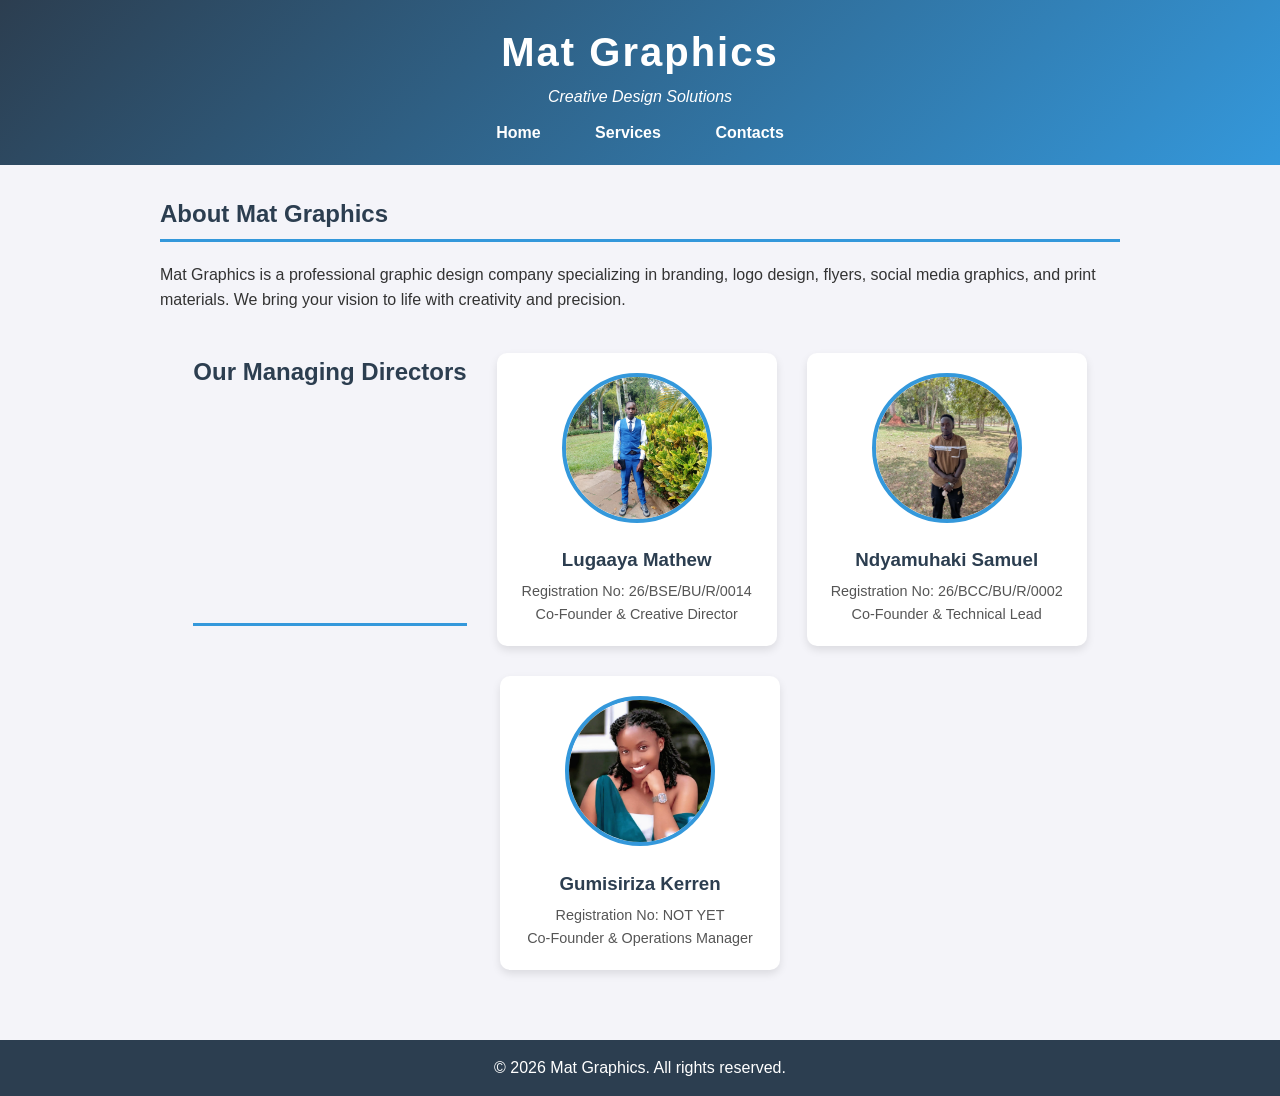
==== index.html @ 0e3ddb9f "Initial commit" ====
<!DOCTYPE html>
<html lang="en">
<head>
    <meta charset="UTF-8">
    <meta name="viewport" content="width=device-width, initial-scale=1.0">
    <title>Mat Graphics – Home</title>
    <link rel="stylesheet" href="style.css">
</head>
<body>
    <header>
        <h1>Mat Graphics</h1>
        <p>Creative Design Solutions</p>
        <nav>
            <a href="index.html">Home</a>
            <a href="services.html">Services</a>
            <a href="contacts.html">Contacts</a>
        </nav>
    </header>

    <main>
        <section class="overview">
            <h2>About Mat Graphics</h2>
            <p>Mat Graphics is a professional graphic design company specializing in branding, logo design, flyers, social media graphics, and print materials. We bring your vision to life with creativity and precision.</p>
        </section>

        <section class="team">
            <h2>Our Managing Directors</h2>

            <!-- Director 1 -->
            <div class="director">
                <img src="mathew.jpg" alt="Lugaaya Mathew" class="profile-pic">
                <h3>Lugaaya Mathew</h3>
                <p>Registration No: 26/BSE/BU/R/0014</p>
                <p>Co-Founder & Creative Director</p>
            </div>

            <!-- Director 2 -->
            <div class="director">
                <img src="samuel.jpg" alt="Ndyamuhaki Samuel" class="profile-pic">
                <h3>Ndyamuhaki Samuel</h3>
                <p>Registration No: 26/BCC/BU/R/0002</p>
                <p>Co-Founder & Technical Lead</p>
            </div>

            <!-- Director 3 (NEW) -->
            <div class="director">
                <img src="kerren.jpg" alt="Gumisiriza Kerren" class="profile-pic">
                <h3>Gumisiriza Kerren</h3>
                <p>Registration No: NOT YET</p>
                <p>Co-Founder & Operations Manager</p>
            </div>

        </section>
    </main>

    <footer>
        <p>&copy; 2026 Mat Graphics. All rights reserved.</p>
    </footer>
</body>
</html>
---- style.css ----
/* Reset & Base */
* {
    margin: 0;
    padding: 0;
    box-sizing: border-box;
}

body {
    font-family: 'Segoe UI', Tahoma, Geneva, Verdana, sans-serif;
    line-height: 1.6;
    background-color: #f4f4f9;
    color: #333;
    min-height: 100vh;
    display: flex;
    flex-direction: column;
}

/* Header */
header {
    background: linear-gradient(135deg, #2c3e50, #3498db);
    color: white;
    padding: 20px 0;
    text-align: center;
}

header h1 {
    font-size: 2.5rem;
    letter-spacing: 2px;
}

header p {
    font-style: italic;
    margin-bottom: 10px;
}

nav {
    margin-top: 10px;
}

nav a {
    color: white;
    text-decoration: none;
    margin: 0 15px;
    font-weight: bold;
    padding: 5px 10px;
    border-radius: 5px;
    transition: background 0.3s;
}

nav a:hover {
    background: rgba(255, 255, 255, 0.2);
    cursor: pointer;
}

/* Main Content */
main {
    flex: 1;
    padding: 30px 20px;
    max-width: 1000px;
    margin: 0 auto;
    width: 100%;
}

section {
    margin-bottom: 40px;
}

h2 {
    color: #2c3e50;
    border-bottom: 3px solid #3498db;
    padding-bottom: 5px;
    margin-bottom: 20px;
}

/* Team (Directors) */
.team {
    display: flex;
    flex-wrap: wrap;
    gap: 30px;
    justify-content: center;
}

.director {
    background: white;
    border-radius: 10px;
    box-shadow: 0 4px 8px rgba(0,0,0,0.1);
    padding: 20px;
    text-align: center;
    width: 280px;
    transition: transform 0.3s;
}

.director:hover {
    transform: translateY(-5px);
}

.profile-pic {
    width: 150px;
    height: 150px;
    border-radius: 50%;
    object-fit: cover;
    border: 4px solid #3498db;
    margin-bottom: 15px;
}

.director h3 {
    color: #2c3e50;
    margin-bottom: 5px;
}

.director p {
    color: #555;
    font-size: 0.9rem;
}

/* Services list */
.services-list ul {
    list-style: none;
    display: grid;
    grid-template-columns: repeat(auto-fit, minmax(250px, 1fr));
    gap: 15px;
}

.services-list li {
    background: white;
    padding: 15px 20px;
    border-radius: 8px;
    box-shadow: 0 2px 5px rgba(0,0,0,0.1);
    border-left: 5px solid #3498db;
    font-weight: 500;
}

/* Contact info */
.contact-info p {
    background: white;
    padding: 12px 20px;
    border-radius: 8px;
    margin-bottom: 10px;
    box-shadow: 0 2px 5px rgba(0,0,0,0.1);
}

/* Footer */
footer {
    background: #2c3e50;
    color: white;
    text-align: center;
    padding: 15px 0;
    margin-top: auto;
}
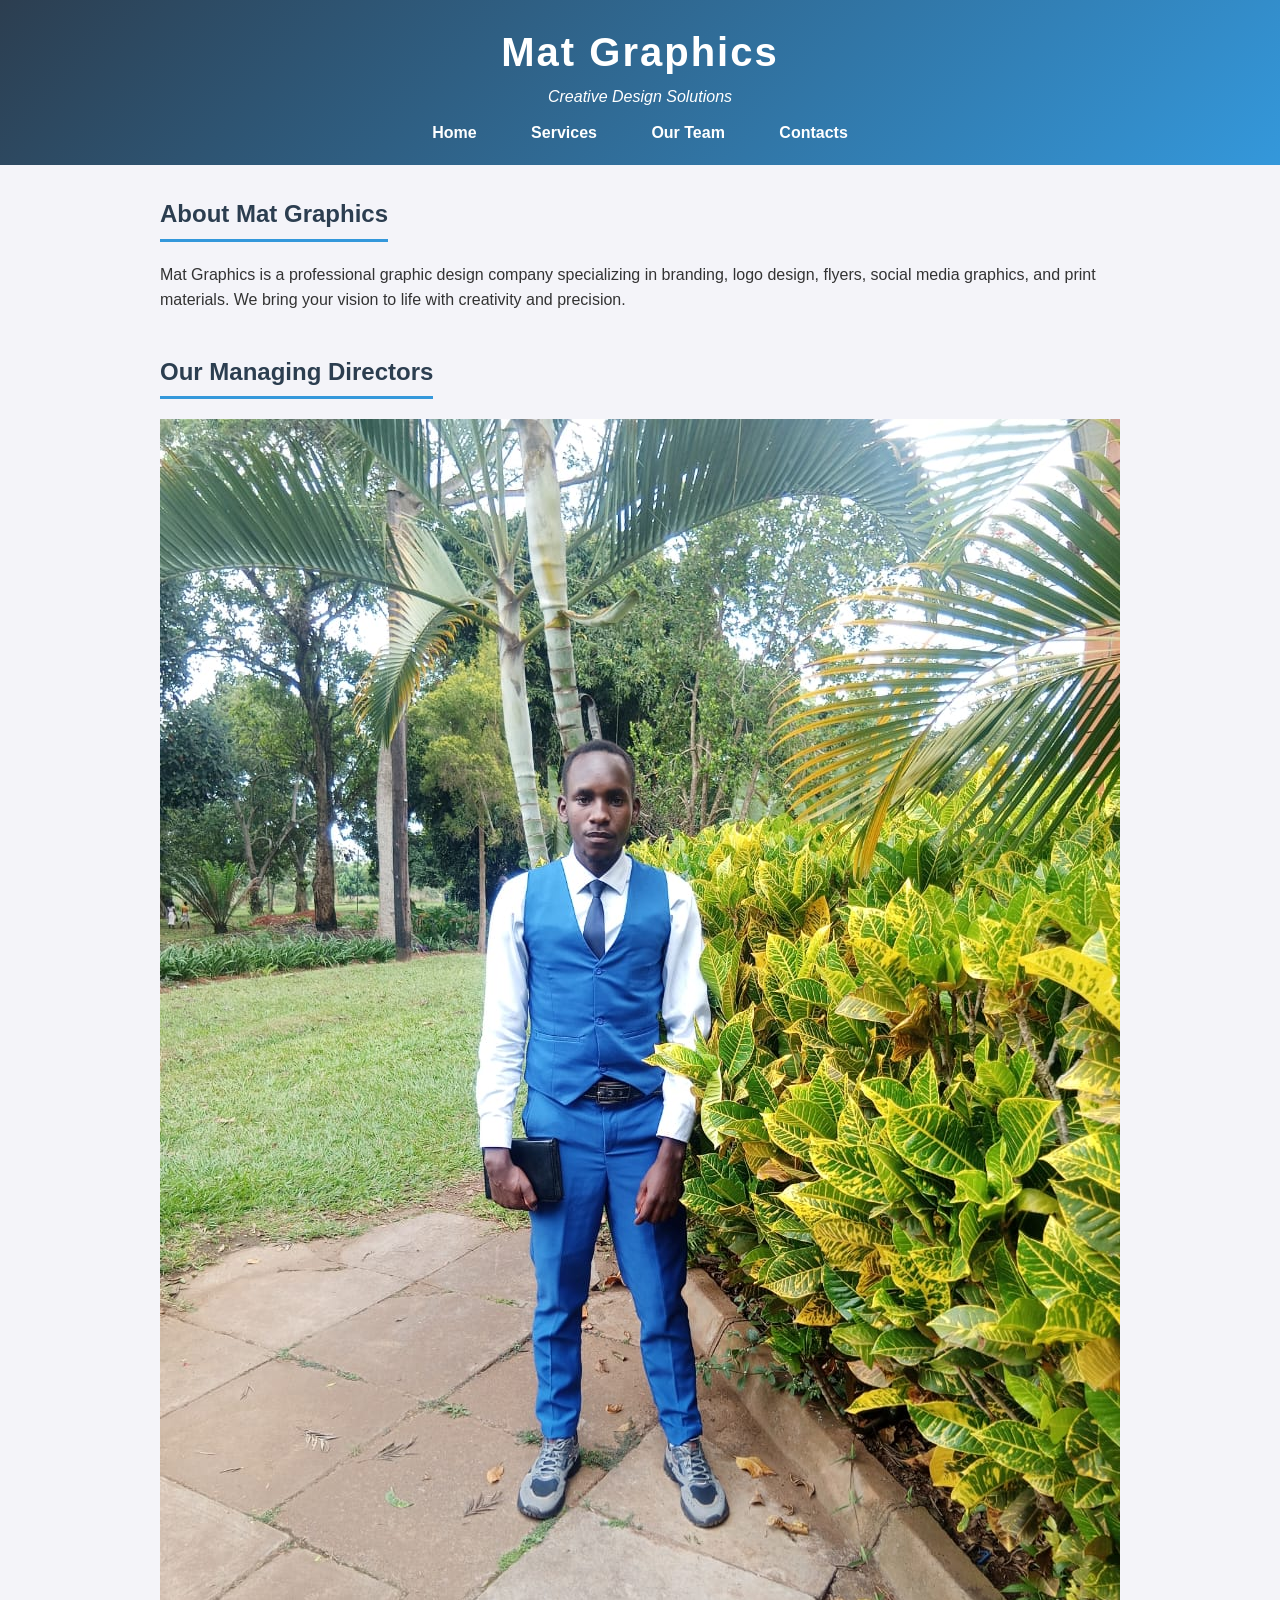
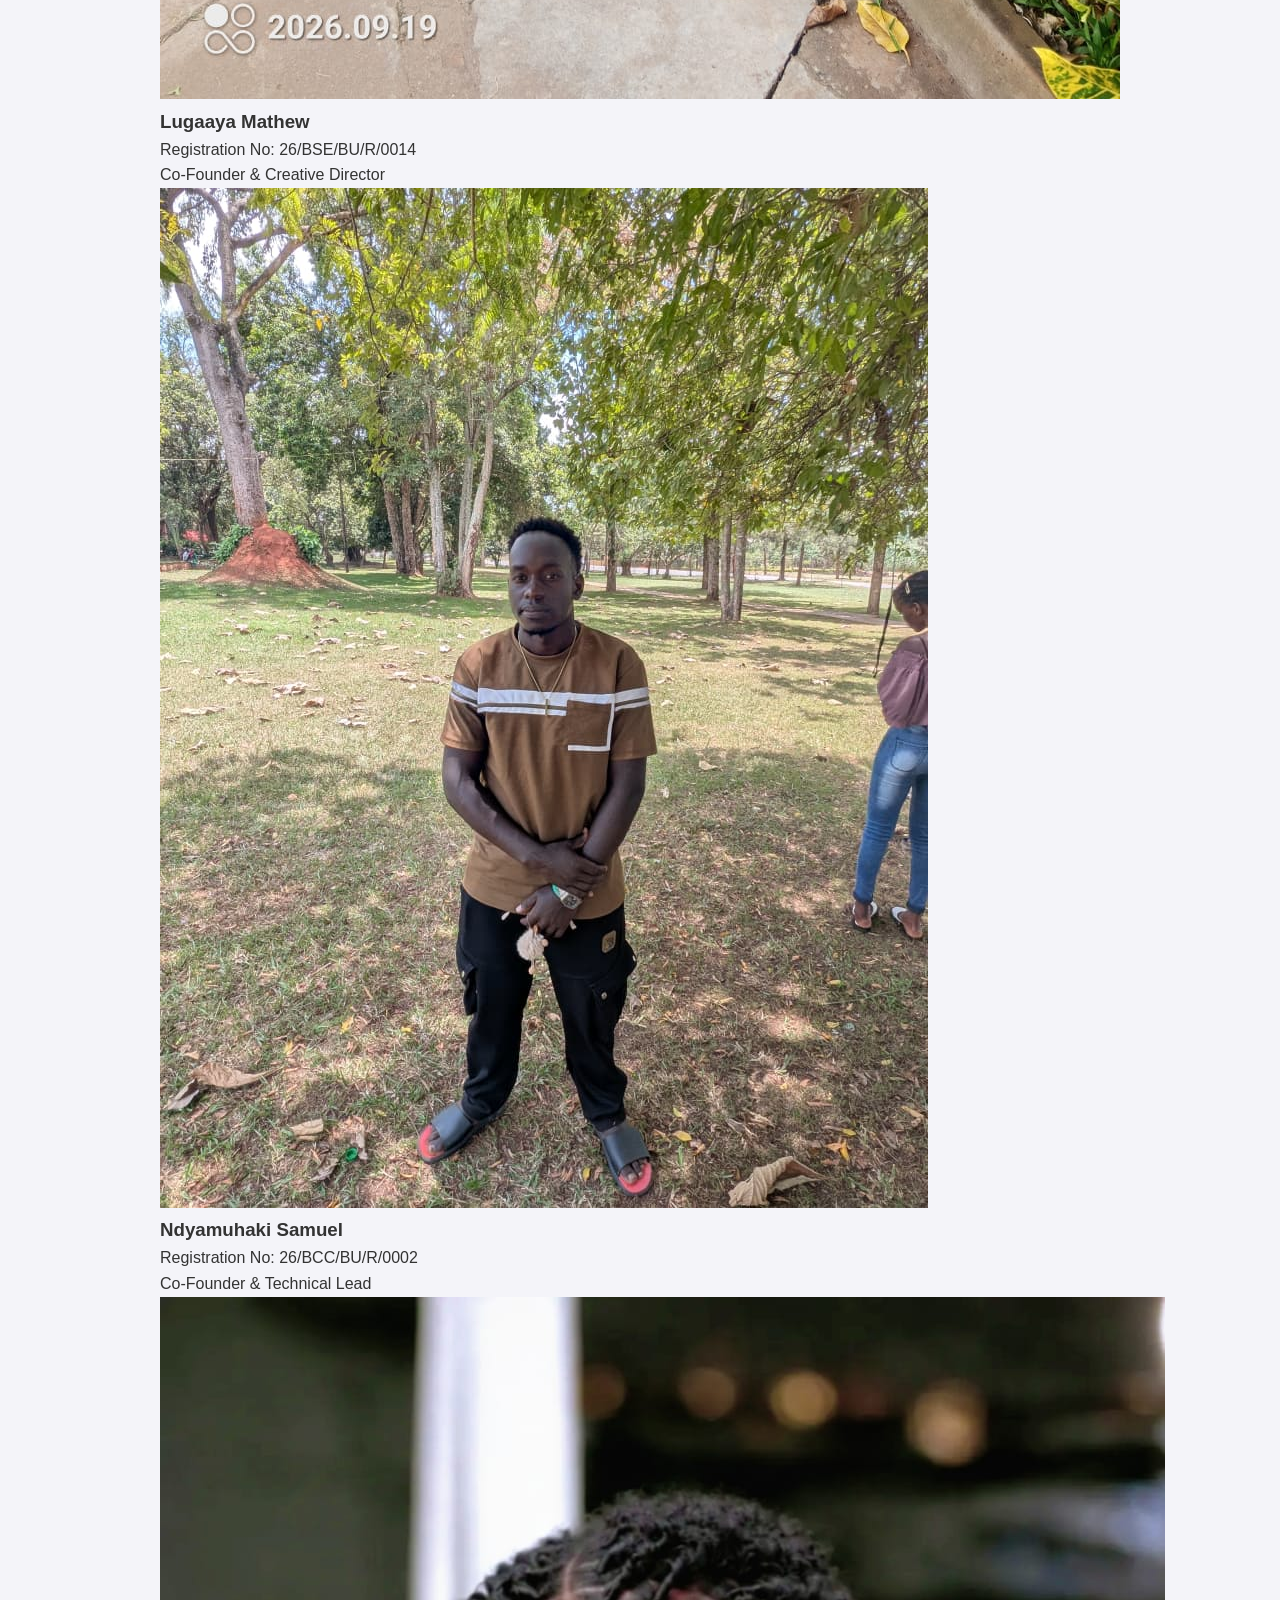
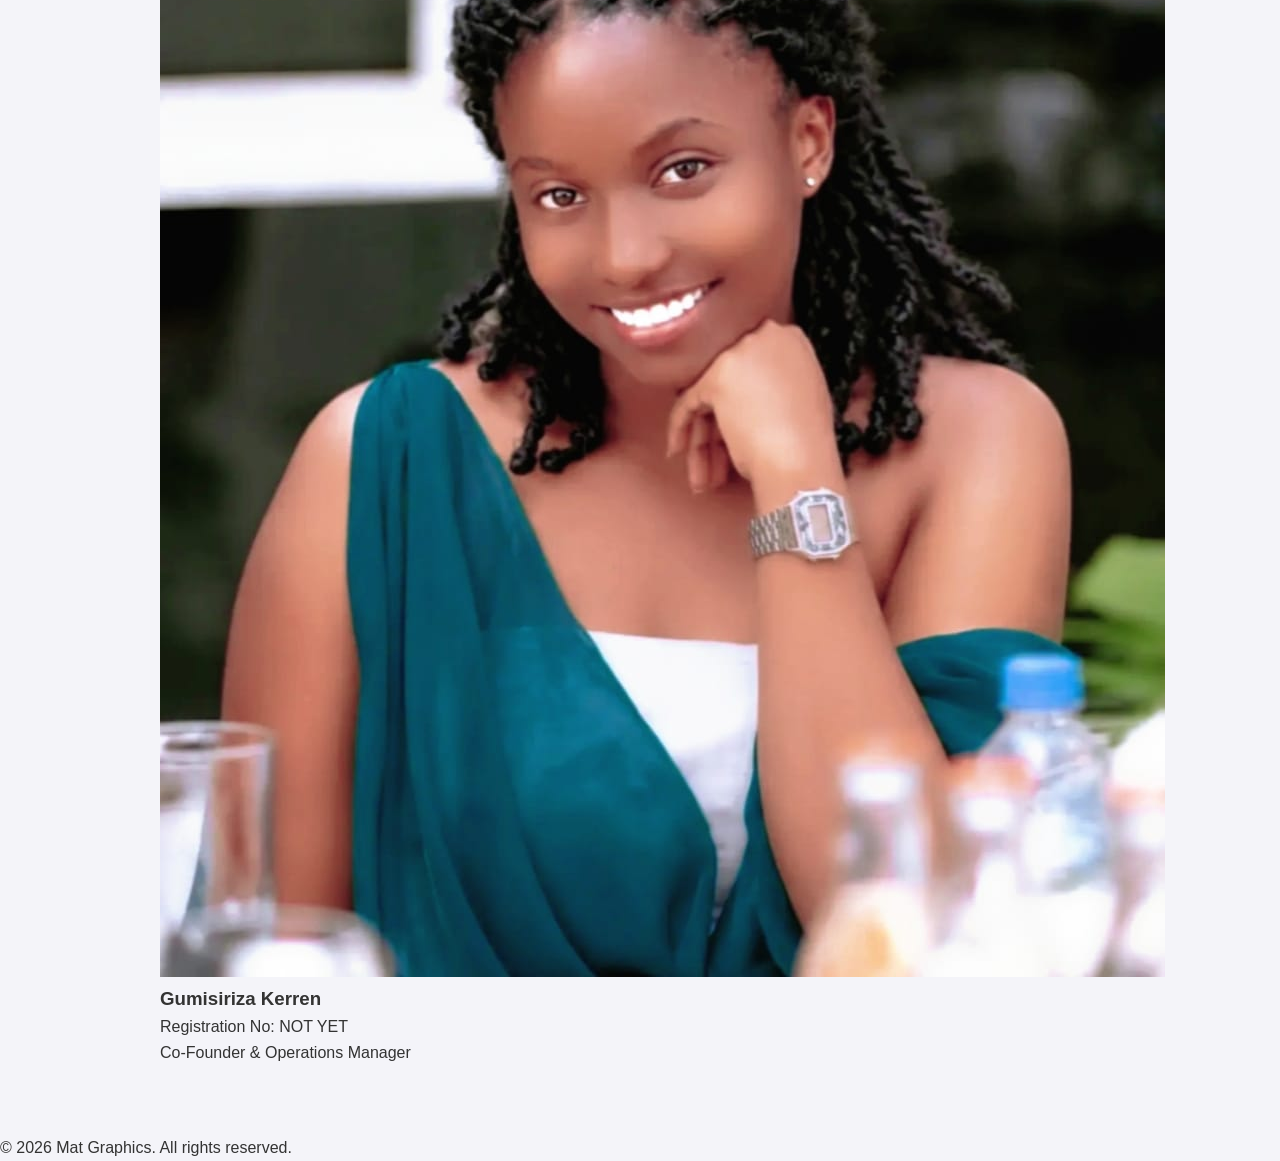
==== commit 1a076de8: "modified" ====
--- a/index.html
+++ b/index.html
@@ -13,6 +13,7 @@
         <nav>
             <a href="index.html">Home</a>
             <a href="services.html">Services</a>
+            <a href="ourteam.html">Our Team</a>
             <a href="contacts.html">Contacts</a>
         </nav>
     </header>
@@ -26,7 +27,7 @@
         <section class="team">
             <h2>Our Managing Directors</h2>
 
-            <!-- Director 1 -->
+           
             <div class="director">
                 <img src="mathew.jpg" alt="Lugaaya Mathew" class="profile-pic">
                 <h3>Lugaaya Mathew</h3>
@@ -34,7 +35,7 @@
                 <p>Co-Founder & Creative Director</p>
             </div>
 
-            <!-- Director 2 -->
+          
             <div class="director">
                 <img src="samuel.jpg" alt="Ndyamuhaki Samuel" class="profile-pic">
                 <h3>Ndyamuhaki Samuel</h3>
@@ -42,7 +43,7 @@
                 <p>Co-Founder & Technical Lead</p>
             </div>
 
-            <!-- Director 3 (NEW) -->
+           
             <div class="director">
                 <img src="kerren.jpg" alt="Gumisiriza Kerren" class="profile-pic">
                 <h3>Gumisiriza Kerren</h3>
--- a/style.css
+++ b/style.css
@@ -1,4 +1,4 @@
- /* Reset & Base */
+ 
 * {
     margin: 0;
     padding: 0;
@@ -15,7 +15,7 @@
     flex-direction: column;
 }
 
-/* Header */
+
 header {
     background: linear-gradient(135deg, #2c3e50, #3498db);
     color: white;
@@ -49,10 +49,9 @@
 
 nav a:hover {
     background: rgba(255, 255, 255, 0.2);
-    cursor: pointer;
 }
 
-/* Main Content */
+
 main {
     flex: 1;
     padding: 30px 20px;
@@ -65,55 +64,83 @@
     margin-bottom: 40px;
 }
 
-h2 {
+h2, .team-section h1 {
     color: #2c3e50;
     border-bottom: 3px solid #3498db;
     padding-bottom: 5px;
     margin-bottom: 20px;
+    display: inline-block;
+    margin-left: auto;
+    margin-right: auto;
 }
 
-/* Team (Directors) */
-.team {
-    display: flex;
-    flex-wrap: wrap;
-    gap: 30px;
-    justify-content: center;
+.subtitle {
+    text-align: center;
+    margin-bottom: 30px;
+    color: #666;
 }
 
-.director {
+
+.circle-container {
+    display: flex;
+    justify-content: center;
+    gap: 30px;
+    flex-wrap: nowrap; 
+    width: 100%;
+    max-width: 1000px;
+    margin: 0 auto;
+    padding: 10px;
+}
+
+
+.team-member {
     background: white;
     border-radius: 10px;
     box-shadow: 0 4px 8px rgba(0,0,0,0.1);
-    padding: 20px;
+    padding: 25px 20px;
     text-align: center;
     width: 280px;
     transition: transform 0.3s;
-}
+    flex-shrink: 0; 
 
-.director:hover {
+.team-member:hover {
     transform: translateY(-5px);
 }
 
-.profile-pic {
-    width: 150px;
-    height: 150px;
+
+.image-wrapper {
+    width: 160px;
+    height: 160px;
+    margin: 0 auto 15px auto;
     border-radius: 50%;
-    object-fit: cover;
-    border: 4px solid #3498db;
-    margin-bottom: 15px;
+    overflow: hidden;
+    border: 4px solid #3498db; 
+    box-shadow: 0 2px 5px rgba(0,0,0,0.15);
 }
 
-.director h3 {
+
+.circle-image, .image-wrapper img {
+    width: 100%;
+    height: 100%;
+    border-radius: 50%;
+    object-fit: cover;        
+    object-position: center;  
+    display: block;
+}
+
+.team-member h3 {
     color: #2c3e50;
     margin-bottom: 5px;
+    font-size: 1.2rem;
 }
 
-.director p {
+.team-member .role {
     color: #555;
     font-size: 0.9rem;
+    font-weight: 500;
 }
 
-/* Services list */
+
 .services-list ul {
     list-style: none;
     display: grid;
@@ -130,7 +157,7 @@
     font-weight: 500;
 }
 
-/* Contact info */
+
 .contact-info p {
     background: white;
     padding: 12px 20px;
@@ -139,11 +166,19 @@
     box-shadow: 0 2px 5px rgba(0,0,0,0.1);
 }
 
-/* Footer */
+
 footer {
     background: #2c3e50;
     color: white;
     text-align: center;
     padding: 15px 0;
     margin-top: auto;
-}+}
+
+.profile-pic {
+    width: 150px;
+    height: 150px;
+    border-radius: 50%;
+    object-fit: cover;
+    border: 3px solid #ccc;
+}
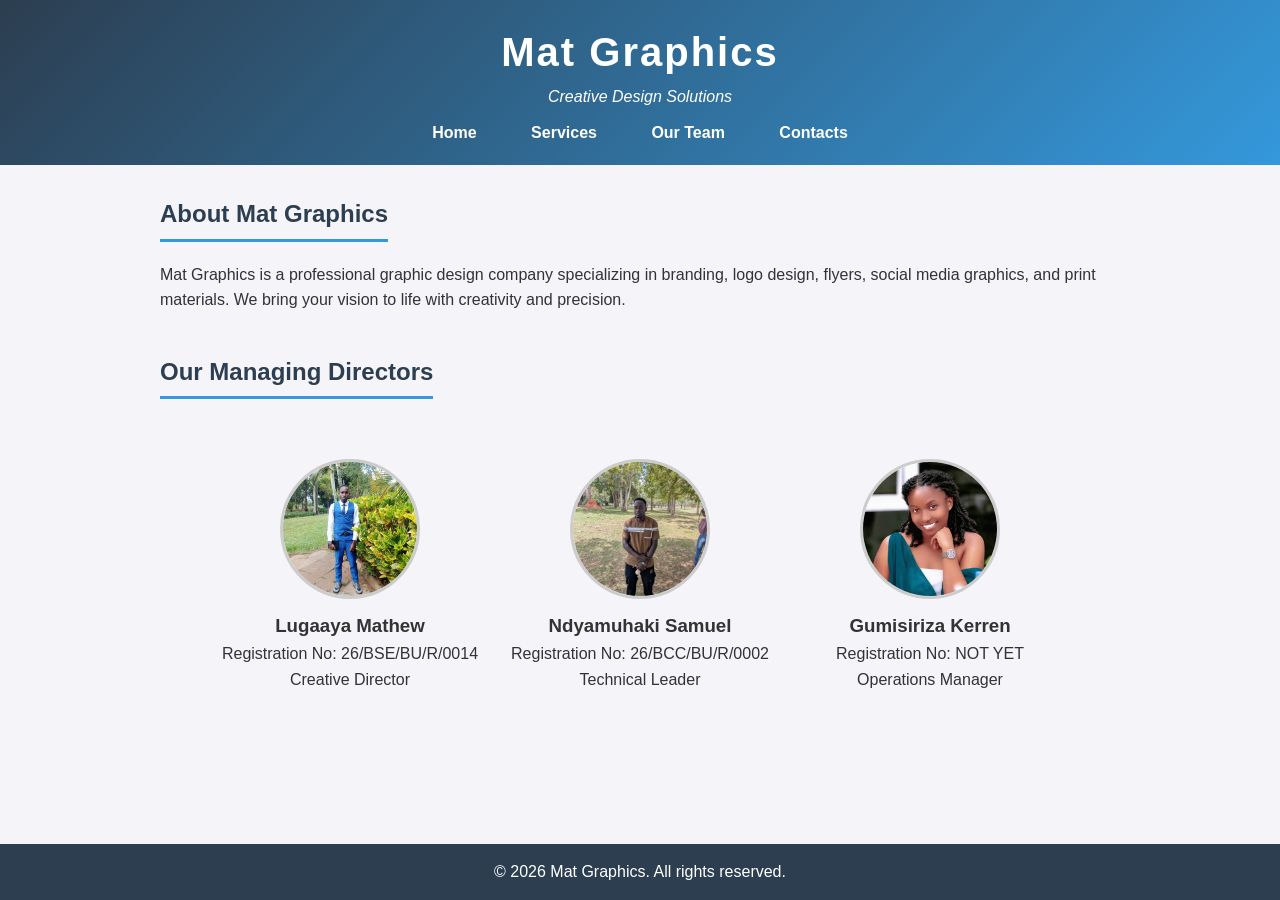
==== commit 3490f30e: "pernow" ====
--- a/index.html
+++ b/index.html
@@ -27,12 +27,13 @@
         <section class="team">
             <h2>Our Managing Directors</h2>
 
-           
+           <div class="directors-container">
+             
             <div class="director">
                 <img src="mathew.jpg" alt="Lugaaya Mathew" class="profile-pic">
                 <h3>Lugaaya Mathew</h3>
                 <p>Registration No: 26/BSE/BU/R/0014</p>
-                <p>Co-Founder & Creative Director</p>
+                <p>Creative Director</p>
             </div>
 
           
@@ -40,7 +41,7 @@
                 <img src="samuel.jpg" alt="Ndyamuhaki Samuel" class="profile-pic">
                 <h3>Ndyamuhaki Samuel</h3>
                 <p>Registration No: 26/BCC/BU/R/0002</p>
-                <p>Co-Founder & Technical Lead</p>
+                <p> Technical Leader</p>
             </div>
 
            
@@ -48,8 +49,10 @@
                 <img src="kerren.jpg" alt="Gumisiriza Kerren" class="profile-pic">
                 <h3>Gumisiriza Kerren</h3>
                 <p>Registration No: NOT YET</p>
-                <p>Co-Founder & Operations Manager</p>
+                <p>Operations Manager</p>
             </div>
+
+        </div>
 
         </section>
     </main>
--- a/style.css
+++ b/style.css
@@ -102,6 +102,7 @@
     width: 280px;
     transition: transform 0.3s;
     flex-shrink: 0; 
+}
 
 .team-member:hover {
     transform: translateY(-5px);
@@ -182,3 +183,96 @@
     object-fit: cover;
     border: 3px solid #ccc;
 }
+
+.contact-form {
+    max-width: 800px;
+    margin: 40px auto;
+    padding: 0 20px;
+    font-family: sans-serif;
+}
+
+
+.contact-form form {
+    display: flex;
+    flex-direction: column;
+    gap: 20px;
+    margin-top: 25px;
+}
+
+
+.contact-form label {
+    display: block;
+    font-weight: bold;
+    color: #333333;
+    margin-bottom: -10px; 
+}
+
+
+.contact-form input[type="text"],
+.contact-form input[type="email"],
+.contact-form textarea {
+    width: 100%;
+    padding: 15px;
+    border: 1px solid #e2e8f0;
+    border-radius: 8px;
+    background-color: #ffffff;
+    box-shadow: 0 4px 6px -1px rgba(0, 0, 0, 0.05);
+    font-size: 14px;
+    box-sizing: border-box; 
+}
+
+
+.contact-form textarea {
+    min-height: 120px;
+    resize:both; 
+}
+
+
+.contact-form button[type="submit"],
+.contact-form input[type="submit"] {
+    align-self: flex-start;
+    background-color: #f00606; 
+    color: white;
+    font-weight: bold;
+    padding: 12px 30px;
+    border: none;
+    border-radius: 4px;
+    cursor: pointer;
+    font-size: 15px;
+    transition: background-color 0.2s ease;
+}
+
+
+.contact-form button[type="submit"]:hover,
+.contact-form input[type="submit"]:hover {
+    background-color: #083d7a;
+}
+
+
+.directors-container {
+    display: flex;
+    flex-direction: row;        
+    justify-content: center;    
+    align-items: flex-start;    
+    gap: 30px;                  
+    flex-wrap: wrap;           
+    margin: 40px auto;         
+}
+
+
+.director {
+    display: flex;
+    flex-direction: column;
+    align-items: center;        
+    text-align: center;        
+    width: 260px;               
+}
+
+
+.profile-pic {
+    width: 140px;
+    height: 140px;
+    border-radius: 50%;
+    object-fit: cover;
+    margin-bottom: 12px;
+}
